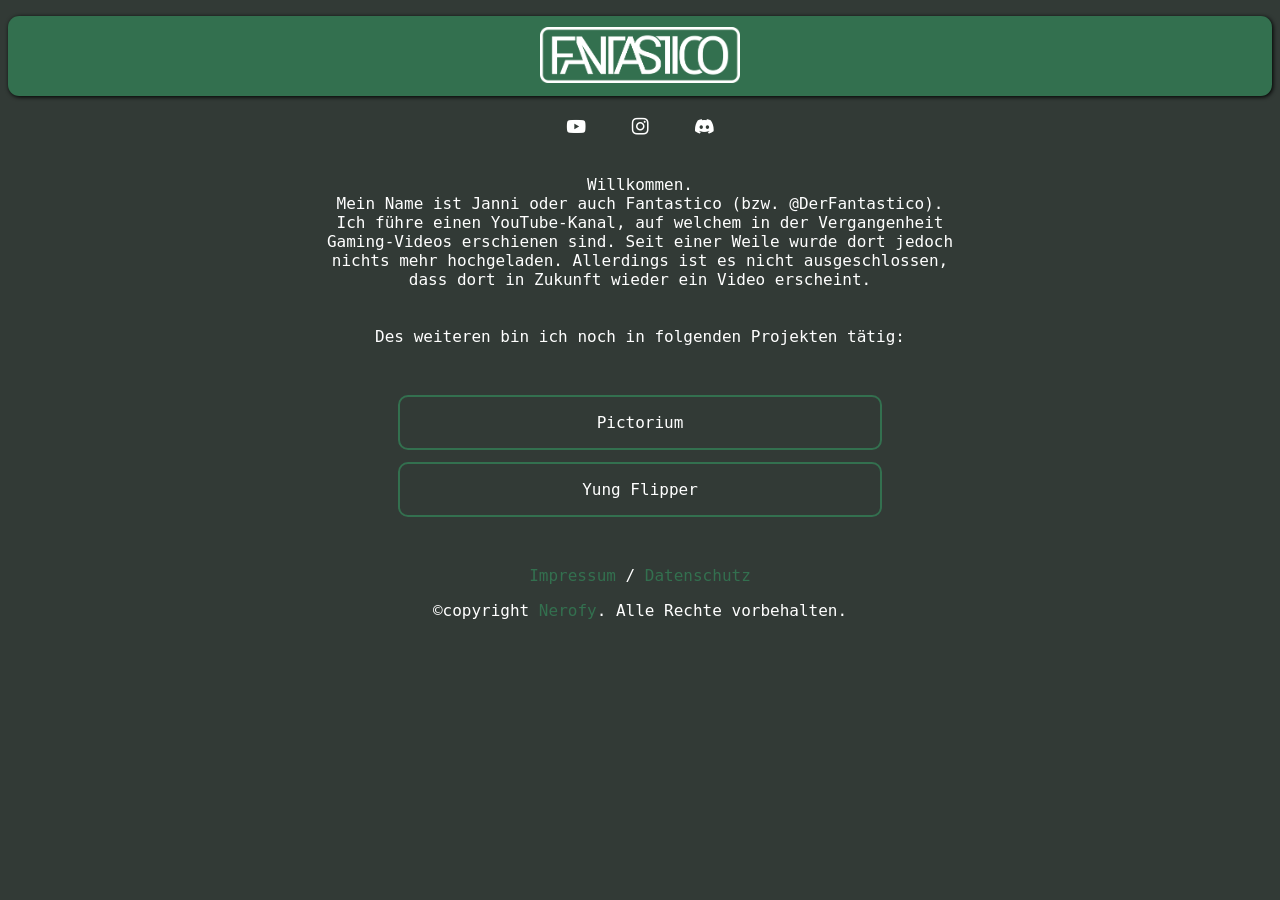
==== index.html @ 8438d130 "auto redirect index and index.html to /" ====
<!DOCTYPE html>
<html lang = "de">
<head>
    <title>Fantastico</title>
    <link rel="stylesheet" href="assets/css/style.css">
    <link rel="icon" href="assets/img/frame.webp">
    <link rel="stylesheet" href="https://unpkg.com/boxicons@2.1.4/css/boxicons.min.css">
    <script src="assets/javascript/script.js"></script>
    <meta charset="UTF-8">
    <meta name="viewport" content="width=device-width, initial-scale=1.0">
</head>
<body>
<div class="header">
    <p onclick="window.open('/','_self');"><img id="logo" src ="assets/img/FANTASTICO-RECHTECK-White.webp" alt=FANTASTICO></p>
</div>
<br>
<div class="links">
    <a href="https://www.youtube.com/@derfantastico"><i class='bx bxl-youtube' ></i></a>
    <a href="https://www.instagram.com/derfantastico"><i class='bx bxl-instagram'></i></a>
    <a href="https://discord.gg/99YZNfGRSU"><i class='bx bxl-discord-alt' ></i></a>
</div>
<br>
<div class="text">
    <p>
        Willkommen.<br>
        Mein Name ist Janni oder auch Fantastico (bzw. @DerFantastico).<br>
        Ich führe einen <a href="https://www.youtube.com/@derfantastico">YouTube-Kanal</a>, auf welchem in der Vergangenheit Gaming-Videos erschienen sind. Seit einer Weile wurde dort jedoch nichts mehr hochgeladen. Allerdings ist es nicht ausgeschlossen, dass dort in Zukunft wieder ein Video erscheint.<br><br><br>
        Des weiteren bin ich noch in folgenden Projekten tätig:
    </p>
</div>
<br>
<div class="projekte">
    <p onclick="window.open('pictorium.html','_self');"><a>Pictorium</a></p>
    <p onclick="window.open('yungflipper.html','_self');"><a>Yung Flipper</a></p>
</div>
<br>
<div class="rechts">
    <p><a href="https://nerofy.de/rechtliches#impressum">Impressum</a> / <a href="https://nerofy.de/rechtliches#datenschutz">Datenschutz</a></p>
    <p>©copyright <a href="https://www.nerofy.de">Nerofy</a>. Alle Rechte vorbehalten.</p>
</div>
<script>
    window.history.pushState({}, document.title, window.location.pathname);
</script>
</body>
</html>
---- assets/css/style.css ----
body {
    font-family: "Lucida Console", monospace;
    background: #323a36;
    color: #fff;
    text-align: center;
}

.header {
    background: #33704f;
    width: 100%;
    height: 80px;
    border-radius: 0.7rem;
    box-shadow: 1px 1px 4px #000000;
}
.header img {
    width: 200px;
    height: auto;
    padding-top: 11px;
}

.links {
    i{
        color: #fff;
        font-size: 1.4rem;
        padding-left: 1rem;
        padding-right: 1rem;
    }
    i:hover {
        transition: all 0.3s;
        color: #33704f;
    }
}

.text {
    margin-left: auto;
    margin-right: auto;
    width: 40rem;
    a {
        text-decoration: none;
        color: #fff;
    }
    a:hover {
        transition: all 0.3s;
        color: #33704f;
    }
}

.projekte {
    text-align: center;
    p {
        margin-left: auto;
        margin-right: auto;
        background: #323a36;
        padding-top: 1rem;
        padding-bottom: 1rem;
        width: 30rem;
        border-radius: 0.5rem;
        outline: #33704f solid 2px;
        cursor: pointer;
        user-select: none;
        a {
            text-decoration: none;
            color: #ffffff;
        }
    }
    p:hover {
        transition: 0.3s ease-in-out;
        background: #33704f;
    }
}

.rechts {
    left: 0;
    bottom: 1px;
    width: 100%;
    text-align: center;
    a {
        text-decoration: none;
        color: #33704f;
    }
    a:hover {
        transition: all 0.3s;
        color: #56ba84;
    }
}

.aboutproject{
    margin-left: auto;
    margin-right: auto;
    img{
        width: 40rem;
        height: auto;
    }
    width: 40rem;
}

.buttons{
    display: flex;
    width: 40rem;
    margin-left: auto;
    margin-right: auto;
    p {
        margin-left: auto;
        margin-right: auto;
        background: #323a36;
        padding-top: 1rem;
        padding-bottom: 1rem;
        width: 15rem;
        border-radius: 0.5rem;
        outline: #33704f solid 2px;
        cursor: pointer;
        user-select: none;
        a {
            text-decoration: none;
            color: #ffffff;
        }
    }
    p:hover {
        transition: 0.3s ease-in-out;
        background: #33704f;
    }
}

@media (max-width: 700px) {
    .text{
        width: 100%;
    }
    .aboutproject{
        width: 100%;
        img{
            width: 100%;
            height: auto;
        }
    }
    .projekte{
        p {
            width: 80%;
        }
    }
    .buttons{
        width: 100%;
    }
}
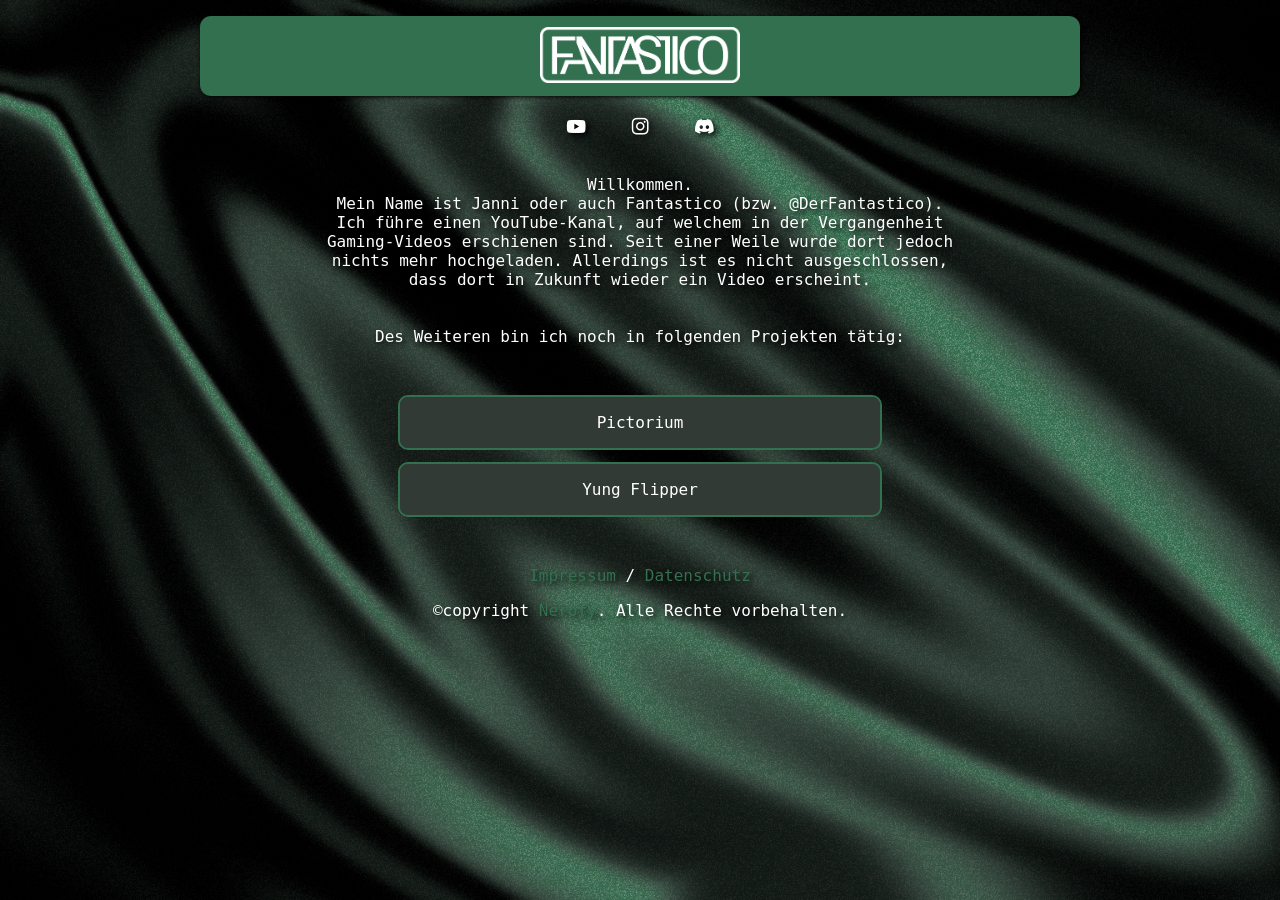
==== commit 7e8506f3: "correct spelling mistake" ====
--- a/index.html
+++ b/index.html
@@ -11,12 +11,12 @@
 </head>
 <body>
 <div class="header">
-    <p onclick="window.open('/','_self');"><img id="logo" src ="assets/img/FANTASTICO-RECHTECK-White.webp" alt=FANTASTICO></p>
+    <p onclick="window.open('/','_self');"><img id="logo" src="assets/img/FANTASTICO-RECHTECK-White.webp" alt=FANTASTICO></p>
 </div>
 <br>
 <div class="links">
     <a href="https://www.youtube.com/@derfantastico"><i class='bx bxl-youtube' ></i></a>
-    <a href="https://www.instagram.com/derfantastico"><i class='bx bxl-instagram'></i></a>
+    <a href="https://www.instagram.com/jannigaletsas"><i class='bx bxl-instagram'></i></a>
     <a href="https://discord.gg/99YZNfGRSU"><i class='bx bxl-discord-alt' ></i></a>
 </div>
 <br>
@@ -25,7 +25,7 @@
         Willkommen.<br>
         Mein Name ist Janni oder auch Fantastico (bzw. @DerFantastico).<br>
         Ich führe einen <a href="https://www.youtube.com/@derfantastico">YouTube-Kanal</a>, auf welchem in der Vergangenheit Gaming-Videos erschienen sind. Seit einer Weile wurde dort jedoch nichts mehr hochgeladen. Allerdings ist es nicht ausgeschlossen, dass dort in Zukunft wieder ein Video erscheint.<br><br><br>
-        Des weiteren bin ich noch in folgenden Projekten tätig:
+        Des Weiteren bin ich noch in folgenden Projekten tätig:
     </p>
 </div>
 <br>
@@ -35,11 +35,11 @@
 </div>
 <br>
 <div class="rechts">
-    <p><a href="https://nerofy.de/rechtliches#impressum">Impressum</a> / <a href="https://nerofy.de/rechtliches#datenschutz">Datenschutz</a></p>
-    <p>©copyright <a href="https://www.nerofy.de">Nerofy</a>. Alle Rechte vorbehalten.</p>
+    <p><a href="https://nerofy.de/rechtliches#impressum" target="_blank">Impressum</a> / <a href="https://nerofy.de/rechtliches#datenschutz" target="_blank">Datenschutz</a></p>
+    <p>©copyright <a href="https://www.nerofy.de" target="_blank">Nerofy</a>. Alle Rechte vorbehalten.</p>
 </div>
 <script>
-    window.history.pushState({}, document.title, window.location.pathname);
+    window.history.pushState({}, document.title, location.href.replaceAll("index.html","").replaceAll("index",""));
 </script>
 </body>
 </html>
--- a/assets/css/style.css
+++ b/assets/css/style.css
@@ -1,13 +1,26 @@
+html {
+    background: black;
+}
+
 body {
     font-family: "Lucida Console", monospace;
-    background: #323a36;
+    background: url("../img/darkbg.webp") fixed;
+    background-size: cover;
     color: #fff;
     text-align: center;
+
+    position: absolute;
+    margin: 0;
+    padding: 0 1rem;
+    width: calc(100% - 2rem);
+    height: 100%;
 }
 
 .header {
+    margin-left: auto;
+    margin-right: auto;
     background: #33704f;
-    width: 100%;
+    width: 55rem;
     height: 80px;
     border-radius: 0.7rem;
     box-shadow: 1px 1px 4px #000000;
@@ -19,6 +32,7 @@
 }
 
 .links {
+    text-shadow: 3px 3px 6px #000;
     i{
         color: #fff;
         font-size: 1.4rem;
@@ -35,13 +49,14 @@
     margin-left: auto;
     margin-right: auto;
     width: 40rem;
+    text-shadow: 3px 3px 6px #000;
     a {
         text-decoration: none;
         color: #fff;
     }
     a:hover {
         transition: all 0.3s;
-        color: #33704f;
+        background: #56ba84;
     }
 }
 
@@ -74,6 +89,7 @@
     bottom: 1px;
     width: 100%;
     text-align: center;
+    text-shadow: 3px 3px 6px #000;
     a {
         text-decoration: none;
         color: #33704f;
@@ -87,6 +103,7 @@
 .aboutproject{
     margin-left: auto;
     margin-right: auto;
+    text-shadow: 3px 3px 6px #000;
     img{
         width: 40rem;
         height: auto;
@@ -120,9 +137,14 @@
         background: #33704f;
     }
 }
-
+@media (max-width: 55rem)
+{
+    .header{
+        width: 100%;
+    }
+}
 @media (max-width: 700px) {
-    .text{
+    .text, .buttons{
         width: 100%;
     }
     .aboutproject{
@@ -137,7 +159,4 @@
             width: 80%;
         }
     }
-    .buttons{
-        width: 100%;
-    }
 }
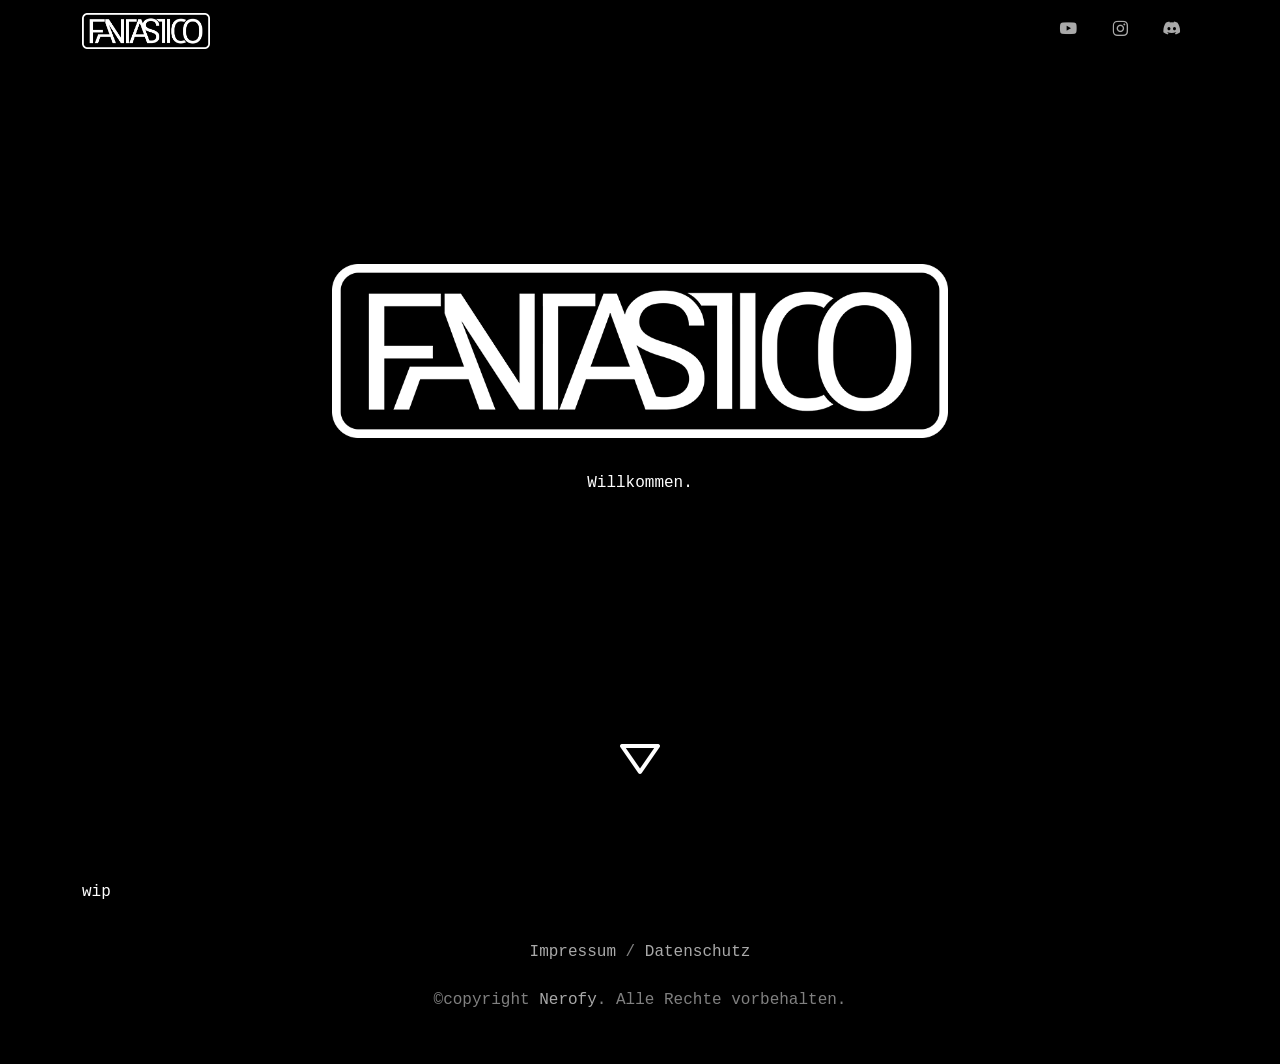
==== commit 73a75e60: "new website" ====
--- a/index.html
+++ b/index.html
@@ -1,45 +1,45 @@
 <!DOCTYPE html>
-<html lang = "de">
+<html lang="de">
 <head>
     <title>Fantastico</title>
+    <meta charset="utf-8">
+    <meta name="viewport" content="width=device-width, initial-scale=1">
+    <link href="https://cdn.jsdelivr.net/npm/bootstrap@5.3.8/dist/css/bootstrap.min.css" rel="stylesheet">
     <link rel="stylesheet" href="assets/css/style.css">
     <link rel="icon" href="assets/img/frame.webp">
     <link rel="stylesheet" href="https://unpkg.com/boxicons@2.1.4/css/boxicons.min.css">
     <script src="assets/javascript/script.js"></script>
-    <meta charset="UTF-8">
-    <meta name="viewport" content="width=device-width, initial-scale=1.0">
 </head>
 <body>
-<div class="header">
-    <p onclick="window.open('/','_self');"><img id="logo" src="assets/img/FANTASTICO-RECHTECK-White.webp" alt=FANTASTICO></p>
+<div class="navbar bg-black navbar-dark fixed-top">
+    <div id="header" class="container">
+        <a class="navbar-brand" href="#"><img src="assets/img/FANTASTICO-RECHTECK-White.webp" alt="FANTASTICO" style="width: 8rem"></a>
+        <ul class="nav justify-content-end">
+            <li class="nav-item"><a class="nav-link" href="https://www.youtube.com/@derfantastico" style="color: white"><i class='bx bxl-youtube' ></i></a></li>
+            <li class="nav-item"><a class="nav-link" href="https://www.instagram.com/jannigaletsas" style="color: white"><i class='bx bxl-instagram' ></i></a></li>
+            <li class="nav-item"><a class="nav-link" href="https://discord.gg/99YZNfGRSU" style="color: white"><i class='bx bxl-discord-alt' ></i></a></li>
+        </ul>
+    </div>
 </div>
-<br>
-<div class="links">
-    <a href="https://www.youtube.com/@derfantastico"><i class='bx bxl-youtube' ></i></a>
-    <a href="https://www.instagram.com/jannigaletsas"><i class='bx bxl-instagram'></i></a>
-    <a href="https://discord.gg/99YZNfGRSU"><i class='bx bxl-discord-alt' ></i></a>
+<div class="container" style="margin-top:70px; height: 90%">
+    <div id="logo" class="row align-items-center">
+        <img src="assets/img/FANTASTICO-RECHTECK-White.webp" class="mx-auto d-block" alt="FANTASTICO" style="width: 40rem; padding-top: 17%">
+    </div>
+    <div class="row align-items-center willkommen">
+        <p>Willkommen.</p>
+    </div>
+    <div id="pfeil" class="pfeil">
+        <a href="#"><i class='bx bx-down-arrow' ></i></a>
+    </div>
 </div>
-<br>
-<div class="text">
-    <p>
-        Willkommen.<br>
-        Mein Name ist Janni oder auch Fantastico (bzw. @DerFantastico).<br>
-        Ich führe einen <a href="https://www.youtube.com/@derfantastico">YouTube-Kanal</a>, auf welchem in der Vergangenheit Gaming-Videos erschienen sind. Seit einer Weile wurde dort jedoch nichts mehr hochgeladen. Allerdings ist es nicht ausgeschlossen, dass dort in Zukunft wieder ein Video erscheint.<br><br><br>
-        Des Weiteren bin ich noch in folgenden Projekten tätig:
-    </p>
+<div class="container">
+    wip
 </div>
-<br>
-<div class="projekte">
-    <p onclick="window.open('pictorium.html','_self');"><a>Pictorium</a></p>
-    <p onclick="window.open('yungflipper.html','_self');"><a>Yung Flipper</a></p>
-</div>
-<br>
-<div class="rechts">
+<div class="container footer rechts">
+    <br>
     <p><a href="https://nerofy.de/rechtliches#impressum" target="_blank">Impressum</a> / <a href="https://nerofy.de/rechtliches#datenschutz" target="_blank">Datenschutz</a></p>
     <p>©copyright <a href="https://www.nerofy.de" target="_blank">Nerofy</a>. Alle Rechte vorbehalten.</p>
+    <br>
 </div>
-<script>
-    window.history.pushState({}, document.title, location.href.replaceAll("index.html","").replaceAll("index",""));
-</script>
 </body>
 </html>
--- a/assets/css/style.css
+++ b/assets/css/style.css
@@ -4,159 +4,62 @@
 
 body {
     font-family: "Lucida Console", monospace;
-    background: url("../img/darkbg.webp") fixed;
+    background: url("../img/webbg.webp") fixed;
     background-size: cover;
     color: #fff;
-    text-align: center;
 
     position: absolute;
-    margin: 0;
-    padding: 0 1rem;
-    width: calc(100% - 2rem);
+    width: 100%;
     height: 100%;
 }
 
-.header {
-    margin-left: auto;
-    margin-right: auto;
-    background: #33704f;
-    width: 55rem;
-    height: 80px;
-    border-radius: 0.7rem;
-    box-shadow: 1px 1px 4px #000000;
-}
-.header img {
-    width: 200px;
-    height: auto;
-    padding-top: 11px;
-}
-
-.links {
-    text-shadow: 3px 3px 6px #000;
+.navbar{
     i{
-        color: #fff;
-        font-size: 1.4rem;
-        padding-left: 1rem;
-        padding-right: 1rem;
+        font-size: 1.25rem;
+        color: darkgray;
     }
     i:hover {
         transition: all 0.3s;
-        color: #33704f;
+        color: white;
     }
 }
 
-.text {
-    margin-left: auto;
-    margin-right: auto;
-    width: 40rem;
-    text-shadow: 3px 3px 6px #000;
-    a {
-        text-decoration: none;
-        color: #fff;
-    }
-    a:hover {
-        transition: all 0.3s;
-        background: #56ba84;
+.willkommen{
+    text-align: center;
+    padding-top: 3%;
+    width: 10rem;
+    margin: auto;
+    p {
+        background-color: rgba(0, 0, 0, .5);
+        border-radius: 5px;
     }
 }
 
-.projekte {
+.pfeil{
+    padding-top: 20%;
     text-align: center;
-    p {
-        margin-left: auto;
-        margin-right: auto;
-        background: #323a36;
-        padding-top: 1rem;
-        padding-bottom: 1rem;
-        width: 30rem;
-        border-radius: 0.5rem;
-        outline: #33704f solid 2px;
-        cursor: pointer;
-        user-select: none;
-        a {
-            text-decoration: none;
-            color: #ffffff;
-        }
+    i{
+        color: white;
+        font-size: 3rem;
     }
-    p:hover {
-        transition: 0.3s ease-in-out;
-        background: #33704f;
+    i:hover{
+        font-size: 3.2rem;
+        transition: all 0.3s;
     }
 }
 
 .rechts {
-    left: 0;
-    bottom: 1px;
-    width: 100%;
     text-align: center;
-    text-shadow: 3px 3px 6px #000;
+    color: gray;
+    height: 10rem;
+    display: grid;
+    place-items: center;
     a {
         text-decoration: none;
-        color: #33704f;
+        color: darkgray;
     }
     a:hover {
         transition: all 0.3s;
-        color: #56ba84;
-    }
-}
-
-.aboutproject{
-    margin-left: auto;
-    margin-right: auto;
-    text-shadow: 3px 3px 6px #000;
-    img{
-        width: 40rem;
-        height: auto;
-    }
-    width: 40rem;
-}
-
-.buttons{
-    display: flex;
-    width: 40rem;
-    margin-left: auto;
-    margin-right: auto;
-    p {
-        margin-left: auto;
-        margin-right: auto;
-        background: #323a36;
-        padding-top: 1rem;
-        padding-bottom: 1rem;
-        width: 15rem;
-        border-radius: 0.5rem;
-        outline: #33704f solid 2px;
-        cursor: pointer;
-        user-select: none;
-        a {
-            text-decoration: none;
-            color: #ffffff;
-        }
-    }
-    p:hover {
-        transition: 0.3s ease-in-out;
-        background: #33704f;
-    }
-}
-@media (max-width: 55rem)
-{
-    .header{
-        width: 100%;
-    }
-}
-@media (max-width: 700px) {
-    .text, .buttons{
-        width: 100%;
-    }
-    .aboutproject{
-        width: 100%;
-        img{
-            width: 100%;
-            height: auto;
-        }
-    }
-    .projekte{
-        p {
-            width: 80%;
-        }
+        color: white;
     }
 }
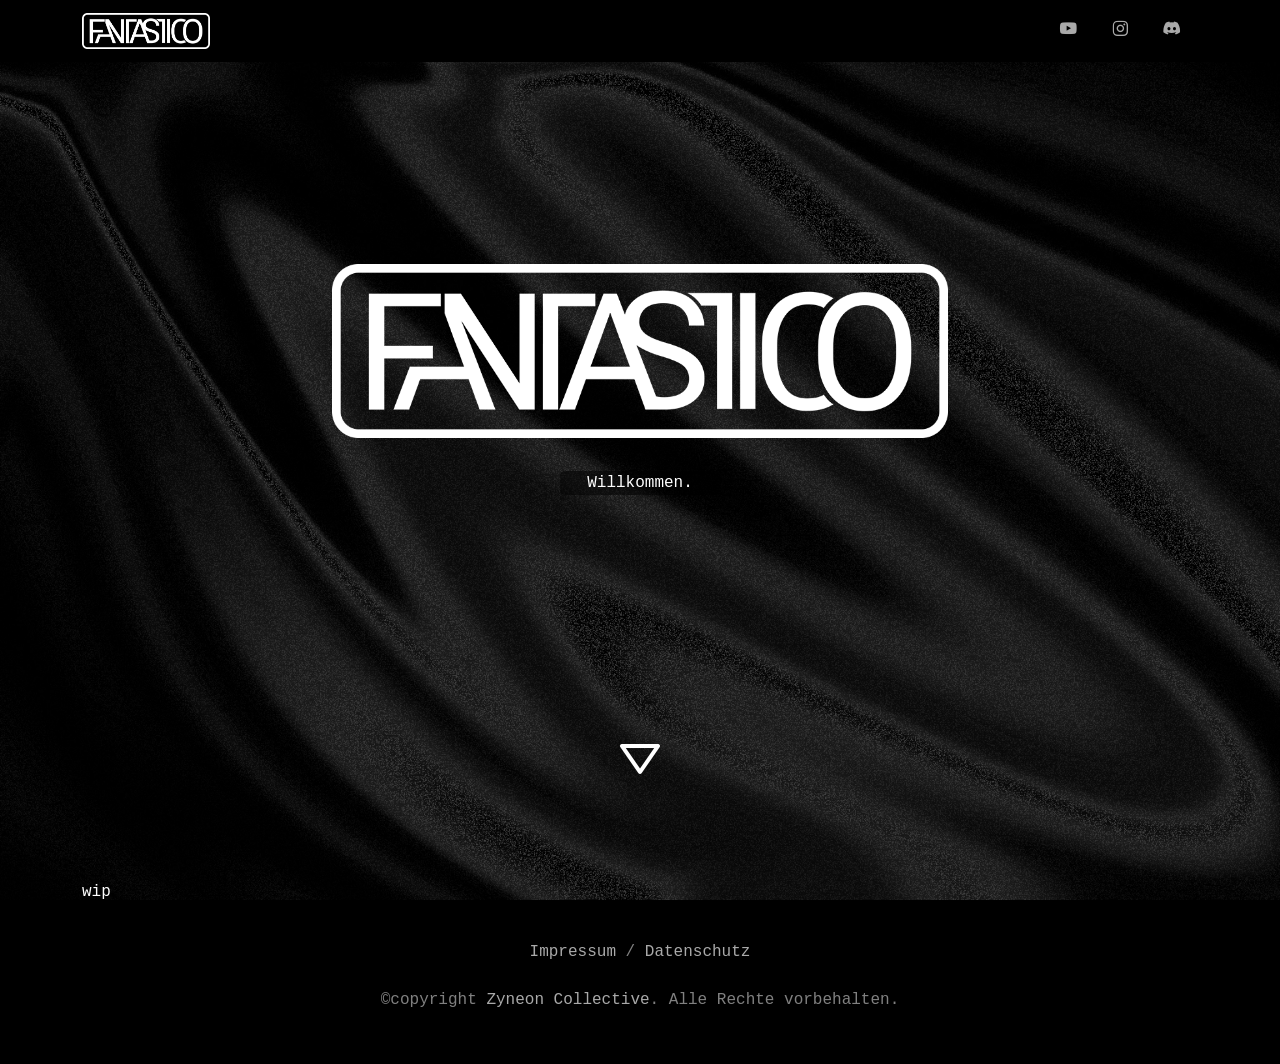
==== commit 8394d16d: "Update footer, impressum & datenschutz" ====
--- a/index.html
+++ b/index.html
@@ -37,9 +37,9 @@
 </div>
 <div class="container footer rechts">
     <br>
-    <p><a href="https://nerofy.de/rechtliches#impressum" target="_blank">Impressum</a> / <a href="https://nerofy.de/rechtliches#datenschutz" target="_blank">Datenschutz</a></p>
-    <p>©copyright <a href="https://www.nerofy.de" target="_blank">Nerofy</a>. Alle Rechte vorbehalten.</p>
+    <p><a href="https://collective.zyneonstudios.com/impressum" target="_blank">Impressum</a> / <a href="https://collective.zyneonstudios.com/datenschutz" target="_blank">Datenschutz</a></p>
+    <p>©copyright <a href="https://collective.zyneonstudios.com" target="_blank">Zyneon Collective</a>. Alle Rechte vorbehalten.</p>
     <br>
 </div>
 </body>
-</html>+</html>
